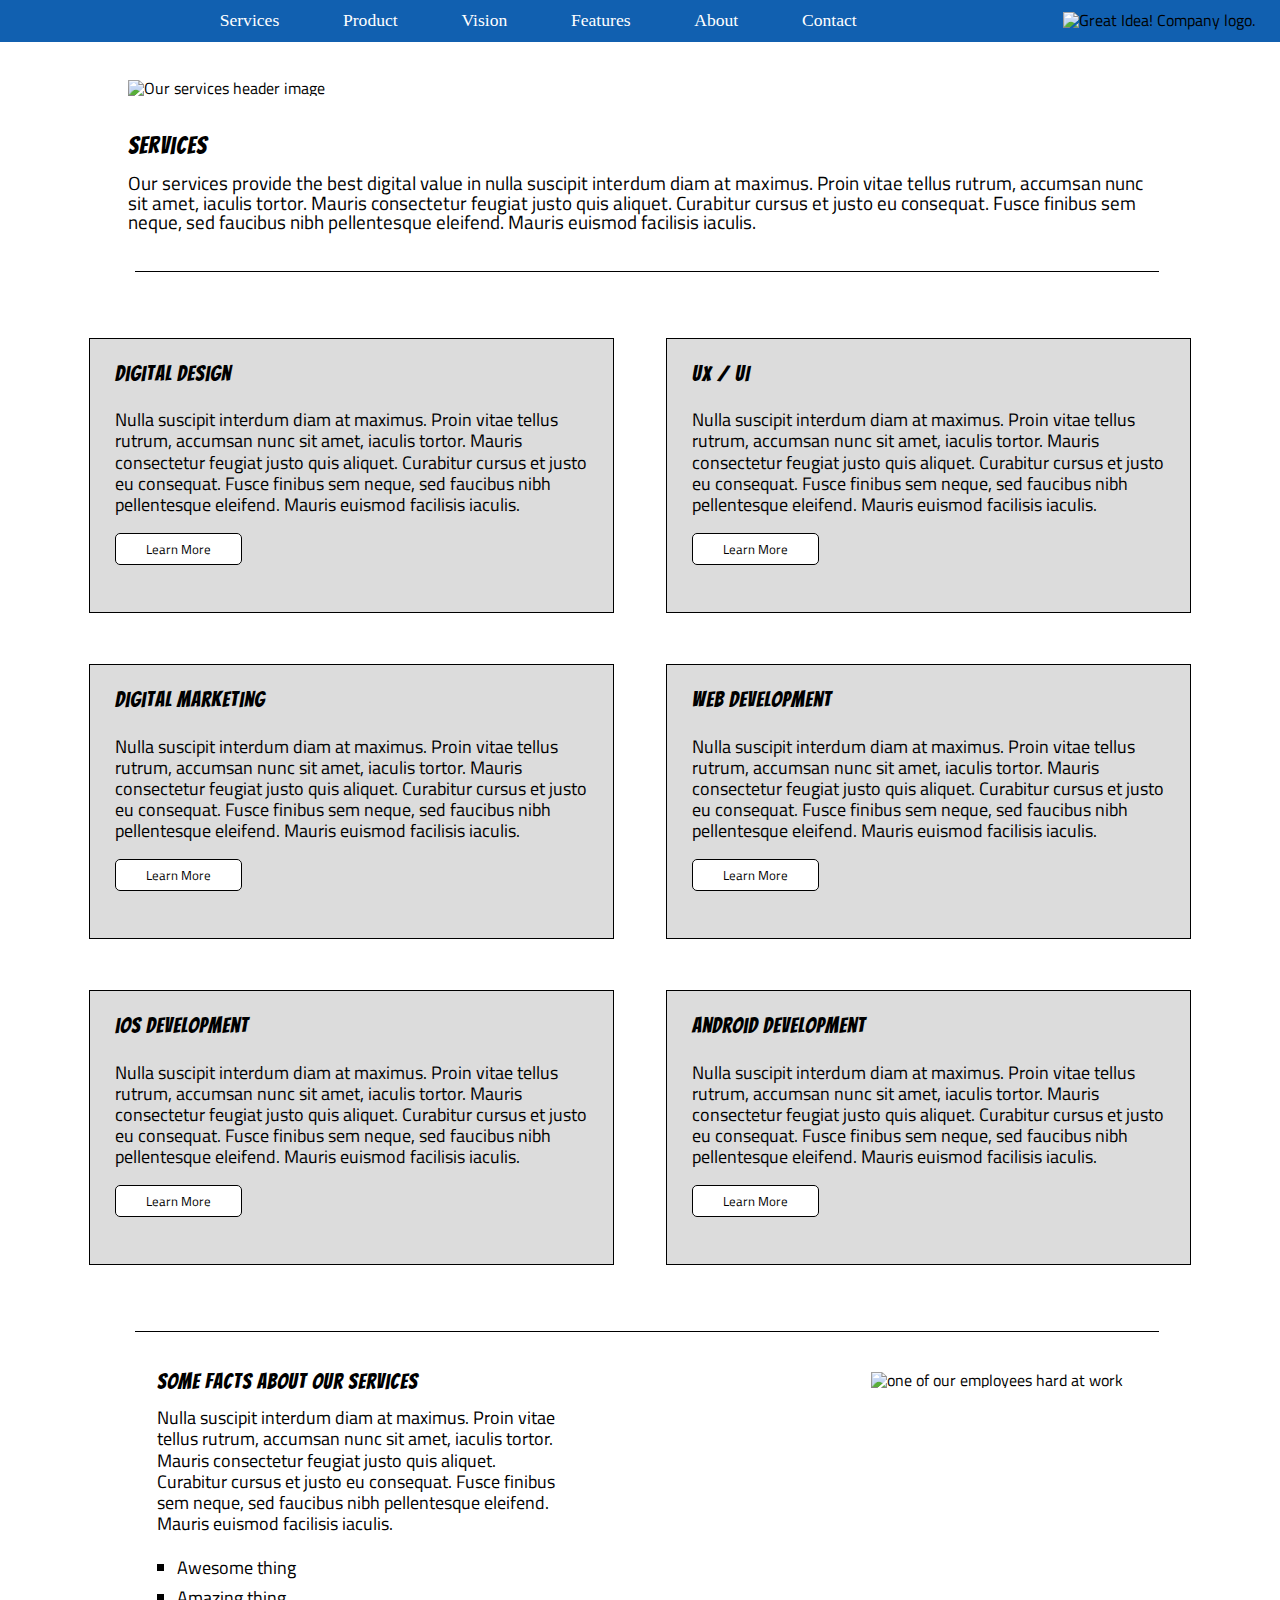
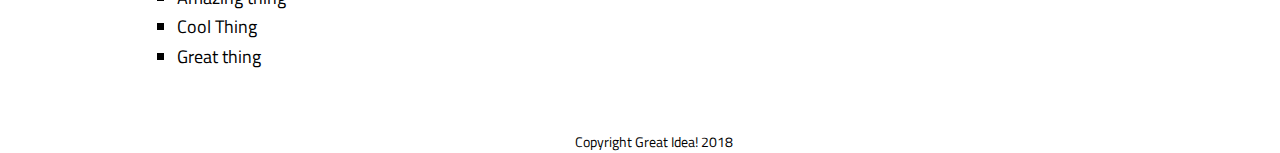
==== great-idea/services.html @ 5d661df6 "built the services page html and css" ====
<!doctype html>

<html lang="en">
<head>
  <meta charset="utf-8">

  <title>Great Idea!</title>

  <link href="https://fonts.googleapis.com/css?family=Bangers|Titillium+Web" rel="stylesheet">
  <link rel="stylesheet" href="css/index.css">

  <!--[if lt IE 9]>
    <script src="https://cdnjs.cloudflare.com/ajax/libs/html5shiv/3.7.3/html5shiv.js"></script>
  <![endif]-->
</head>

<body>

  <header>
    <nav>
      <a href="services.html">Services</a>
      <a href="#">Product</a>
      <a href="#">Vision</a>
      <a href="#">Features</a>
      <a href="#">About</a>
      <a href="#">Contact</a>
    </nav>
    <img class="logo" src="img/logo.png" alt="Great Idea! Company logo.">
  </header>

<div class="header-img">
<img class="services-header-img" src="img/services-header.jpg" alt="Our services header image">
</div>

<section class="services-heading">
  <h3>Services</h3>

  <p>Our services provide the best digital value in nulla suscipit interdum diam at maximus. Proin vitae tellus rutrum, accumsan nunc sit amet, iaculis tortor. Mauris consectetur feugiat justo quis aliquet. Curabitur cursus et justo eu consequat. Fusce finibus sem neque, sed faucibus nibh pellentesque eleifend. Mauris euismod facilisis iaculis.</p>
</section>  

<div class="line3"></div>

<section id="services-info">

  <div class="services-box">
    <h4>Digital Design</h4>

    <p>Nulla suscipit interdum diam at maximus. Proin vitae tellus rutrum, accumsan nunc sit amet, iaculis tortor. Mauris consectetur feugiat justo quis aliquet. Curabitur cursus et justo eu consequat. Fusce finibus sem neque, sed faucibus nibh pellentesque
    eleifend. Mauris euismod facilisis iaculis.</p>

    <a class="button2" href="#">Learn More</a>
    </div>

    <div class="services-box">
    <h4>UX / UI</h4>

    <p>Nulla suscipit interdum diam at maximus. Proin vitae tellus rutrum, accumsan nunc sit amet, iaculis tortor. Mauris consectetur feugiat justo quis aliquet. Curabitur cursus et justo eu consequat. Fusce finibus sem neque, sed faucibus nibh pellentesque
    eleifend. Mauris euismod facilisis iaculis.</p>

    <a class="button2" href="#">Learn More</a>
  </div>

  <div class="services-box">
    <h4>Digital Marketing</h4>

    <p>Nulla suscipit interdum diam at maximus. Proin vitae tellus rutrum, accumsan nunc sit amet, iaculis tortor. Mauris consectetur feugiat justo quis aliquet. Curabitur cursus et justo eu consequat. Fusce finibus sem neque, sed faucibus nibh pellentesque
    eleifend. Mauris euismod facilisis iaculis.</p>

    <a class="button2" href="#">Learn More</a>
  </div>

  <div class="services-box">
    <h4>Web Development</h4>

    <p>Nulla suscipit interdum diam at maximus. Proin vitae tellus rutrum, accumsan nunc sit amet, iaculis tortor. Mauris consectetur feugiat justo quis aliquet. Curabitur cursus et justo eu consequat. Fusce finibus sem neque, sed faucibus nibh pellentesque
    eleifend. Mauris euismod facilisis iaculis.</p>

    <a class="button2" href="#">Learn More</a>
  </div>

  <div class="services-box">
    <h4>iOS Development</h4>

    <p>Nulla suscipit interdum diam at maximus. Proin vitae tellus rutrum, accumsan nunc sit amet, iaculis tortor. Mauris consectetur feugiat justo quis aliquet. Curabitur cursus et justo eu consequat. Fusce finibus sem neque, sed faucibus nibh pellentesque
    eleifend. Mauris euismod facilisis iaculis.</p>

    <a class="button2" href="#">Learn More</a>
  </div>

  <div class="services-box">
    <h4>Android Development</h4>

    <p>Nulla suscipit interdum diam at maximus. Proin vitae tellus rutrum, accumsan nunc sit amet, iaculis tortor. Mauris consectetur feugiat justo quis aliquet. Curabitur cursus et justo eu consequat. Fusce finibus sem neque, sed faucibus nibh pellentesque
    eleifend. Mauris euismod facilisis iaculis.</p>

    <a class="button2" href="#">Learn More</a>
  </div>
</section>

<div class="line4"></div>

<section id="facts-section">
  <div class="some-facts">
    <h4>Some Facts About Our Services</h4>

    <p>Nulla suscipit interdum diam at maximus. Proin vitae tellus rutrum, accumsan nunc sit amet, iaculis tortor. Mauris consectetur feugiat justo quis aliquet. Curabitur cursus et justo eu consequat. Fusce finibus sem neque, sed faucibus nibh pellentesque
    eleifend. Mauris euismod facilisis iaculis.</p>

    <ul>
      <li>Awesome thing</li>
      <li>Amazing thing</li>
      <li>Cool Thing</li>
      <li>Great thing</li>
    </ul>
    
  </div>

  <div class="facts-img">
    <img class="services-info-img" src="img/services-info.png" alt="one of our employees hard at work">
  </div>
</section>

<footer>
  <p class="copyright">Copyright Great Idea! 2018</p>
</footer>

</body>

</html>
---- great-idea/css/index.css ----
/* http://meyerweb.com/eric/tools/css/reset/ 
   v2.0 | 20110126
   License: none (public domain)
*/

html, body, div, span, applet, object, iframe,
h1, h2, h3, h4, h5, h6, p, blockquote, pre,
a, abbr, acronym, address, big, cite, code,
del, dfn, em, img, ins, kbd, q, s, samp,
small, strike, strong, sub, sup, tt, var,
b, u, i, center,
dl, dt, dd, ol, ul, li,
fieldset, form, label, legend,
table, caption, tbody, tfoot, thead, tr, th, td,
article, aside, canvas, details, embed, 
figure, figcaption, footer, header, hgroup, 
menu, nav, output, ruby, section, summary,
time, mark, audio, video {
	margin: 0;
	padding: 0;
	border: 0;
	font-size: 100%;
	font: inherit;
	vertical-align: baseline;
}
/* HTML5 display-role reset for older browsers */
article, aside, details, figcaption, figure, 
footer, header, hgroup, menu, nav, section {
	display: block;
}
body {
	line-height: 1;
}
ol, ul {
	list-style: none;
}
blockquote, q {
	quotes: none;
}
blockquote:before, blockquote:after,
q:before, q:after {
	content: '';
	content: none;
}
table {
	border-collapse: collapse;
	border-spacing: 0;
}

/* Set every element's box-sizing to border-box */
* {
    box-sizing: border-box;
}

html, body {
    height: 100%;
    font-family: 'Titillium Web', sans-serif;
}

h1, h2, h3, h4, h5 {
    font-family: 'Bangers', cursive;
    letter-spacing: 1px;
    margin-bottom: 15px;
}

/***********************************************************************************************/

header {
	width: 100%;
	display: flex;
	padding: 12px;
	background-color: #1160B0;
	justify-content: space-between;
}
nav {
	display: flex;
	align-items: center;
	justify-content: flex-start;
	margin-left: 14%;
}
nav a {
	margin: 0 10%;
	text-decoration: none;
	color: white;
	font-family: 'Odibee Sans', cursive;
	font-size: 1.1rem;
}
.logo {
	margin: 0 1%;
}

/***********************************************************************************************/

.title-section {
	display: flex;
	/* max-width: 100%; */
	margin: 100px 0;
	justify-content: space-between;
	/* height: 70vh; */
}
.title-section .title {
	/* display: flex; */
	text-align: center;
	justify-content: center;
	margin-left: 20%;
}
.title h1 {
	font-size: 5.5rem;
	/* margin-bottom: 0; */
	
}
.title a {
	display: inline-block;
	margin-top: 15px;
}
.button {
	text-decoration: none;
	padding: 5px 40px;
	border: 1px solid black;
	color: black;
	font-size: 1.2rem;
	text-align: center;
}
.title-section .img1 {
	margin-right: 15%;
}

/***********************************************************************************************/

section .info1 {
	display: flex;
	width: 100%;
	text-align: center;
	margin: 40px 0 50px 0;
	justify-content: center;
}
section .info1 h4 {
	text-align: left;
	font-size: 1.1rem;
}
section .info1 p { 
	display: flex;
	max-width: 435px;
	text-align: left;
	font-size: 1rem;
}
.middle-img {
	display: block;
	margin: 0 auto;
}

section .info2 {
	display: flex;
	width: 100%;
	text-align: center;
	margin-top: 50px;
	justify-content: center;
}
section .info2 h4 {
	text-align: left;
	font-size: 1.1rem;
}
section .info2 p { 
	display: flex;
	max-width: 290px;
	text-align: left;
	font-size: 1rem;
}

/***********************************************************************************************/

footer {
	margin: 50px 0 0 225px;
}
footer h5 {
	margin-bottom: 20px;
}
footer .address3 {
	margin: 15px 0;
}
footer .copyright {
	
	font-size: .9rem;
	margin: 70px 0 40px 350px;
}

/***********************************************************************************************/

.line {
	margin: 100px 0 0 155px;
	width: 75%;
	border-bottom: 1px solid black;
}
.line2 {
	margin: 40px 0 0 155px;
	width: 75%;
	border-bottom: 1px solid black;
}

/*************************************************************************************************
SERVICES PAGE
*************************************************************************************************/
.header-img {
	display: flex;
	justify-content: center;
	margin: 3% 0;
}

.services-header-img {
	width: 80%;
}
.services-heading {
	margin-left: 10%;
}
.services-heading h3 {
	font-size: 1.5rem;
}
.services-heading p {
	/* width: 1125px; */
	width: 90%;
	font-size: 1.2rem;
}
/***********************************************************************************************/
.line3 {
	display: flex;
	justify-content: center;
	margin: 40px 0 40px 135px;
	width: 80%;
	border-bottom: 1px solid black;
}
.line4 {
	margin: 40px 0 40px 135px;
	width: 80%;
	border-bottom: 1px solid black;
}
/***********************************************************************************************/
#services-info {
	/* width: 1125px; */
	display: flex;
	flex-wrap: wrap;
	justify-content: center;
}
#services-info .services-box {
	width: 525px;
	height: 275px;
	border: 1px solid;
	background-color: gainsboro;
	margin: 2%;
}
#services-info .services-box h4 {
	padding: 25px 25px 0 25px;
	font-size: 1.3rem;
}
#services-info .services-box p {
	padding: 10px 25px 25px; 
	line-height: 1.2;
	font-size: 1.1rem;
}
#services-info .services-box a {
	border: 1px solid;
	text-decoration: none;
	color: black;
	background-color: white;
	border-radius: 5px;
	padding: 5px 30px;
	font-size: .8rem;
	margin-left: 25px;
}
#services-info .services-box .button {
	border: 1px solid;
}

/***********************************************************************************************/

#facts-section {
	display: flex;
	/* width: 1125px; */
	justify-content: space-around;
}
#facts-section .some-facts {
	width: 400px;
}
#facts-section .some-facts h4 {
	font-size: 1.3rem;
}
#facts-section .some-facts p {
	line-height: 1.2;
	font-size: 1.1rem;
}
#facts-section .some-facts ul {
	margin-top: 25px;
	list-style: square;
	margin-left: 5%;
}
#facts-section .some-facts li {
	font-size: 1.1rem;
	margin-top: 12px;
}
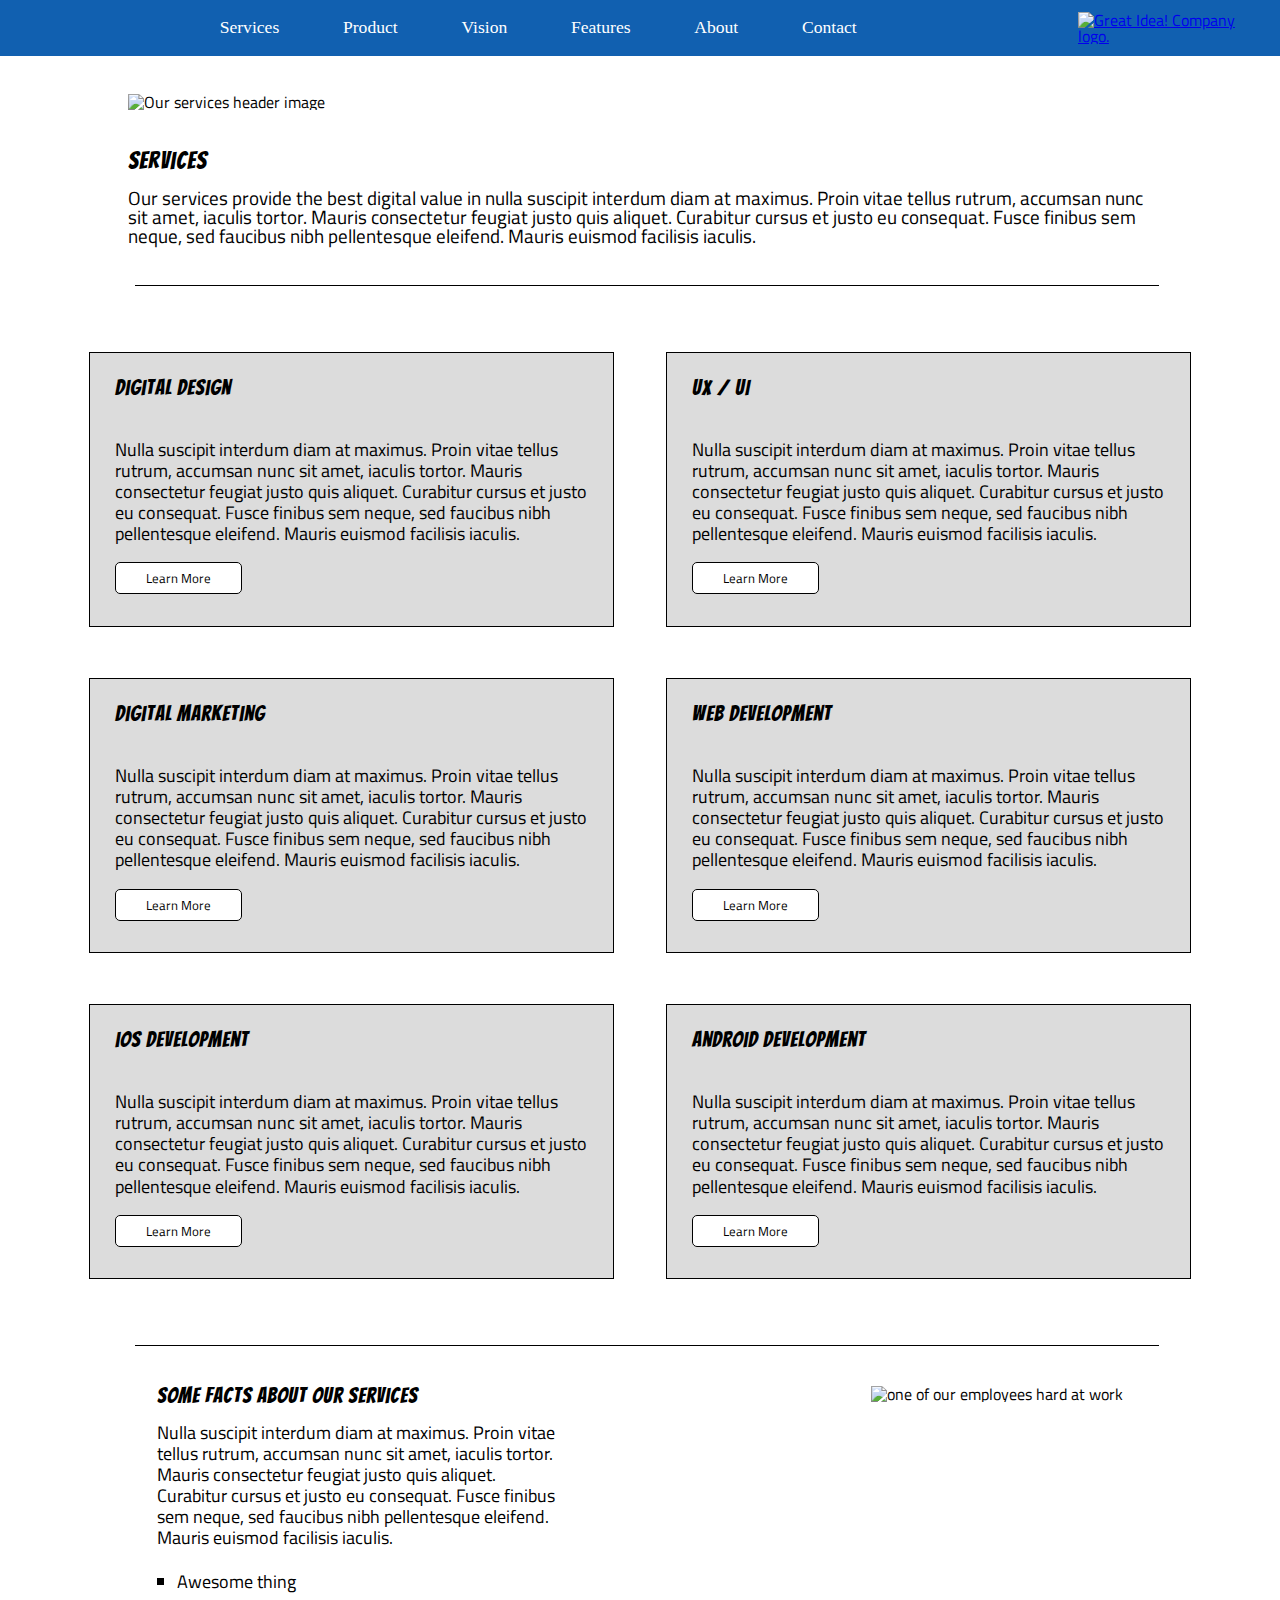
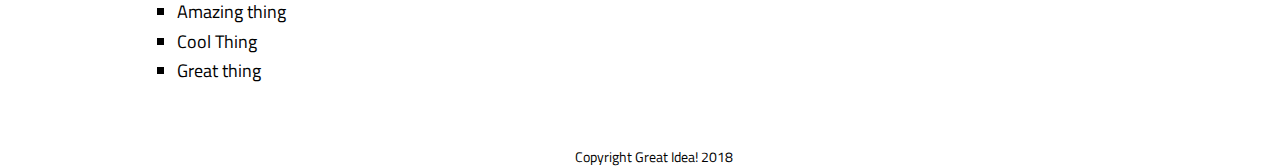
==== commit ccaade9b: "added and styled a contact page" ====
--- a/great-idea/services.html
+++ b/great-idea/services.html
@@ -23,9 +23,9 @@
       <a href="#">Vision</a>
       <a href="#">Features</a>
       <a href="#">About</a>
-      <a href="#">Contact</a>
+      <a href="contact.html">Contact</a>
     </nav>
-    <img class="logo" src="img/logo.png" alt="Great Idea! Company logo.">
+    <a href="index.html"><img class="logo" src="img/logo.png" alt="Great Idea! Company logo."></a>
   </header>
 
 <div class="header-img">
--- a/great-idea/css/index.css
+++ b/great-idea/css/index.css
@@ -252,7 +252,7 @@
 	font-size: 1.3rem;
 }
 #services-info .services-box p {
-	padding: 10px 25px 25px; 
+	padding: 25px 25px 25px; 
 	line-height: 1.2;
 	font-size: 1.1rem;
 }
@@ -297,5 +297,53 @@
 	margin-top: 12px;
 }
 
-
-
+/*************************************************************************************************
+Contact PAGE
+*************************************************************************************************/
+#contact-us {
+	width: 1000px;
+	margin: 5% auto;
+	/* background-color: red; */
+	padding: 10% 0;
+	border: 2px solid;
+	background-color: gainsboro;
+}
+#contact-us h1 {
+	display: flex;
+	justify-content: center;
+	font-size: 5rem;
+	/* font-family: 'Odibee Sans', cursive; */
+}
+#contact-us h6 {
+	font-size: 1.3rem;
+	font-weight: 600;
+}
+#contact-us p {
+	display: flex;
+	justify-content: center;
+	font-size: 1.5rem;
+	line-height: 1.4;
+}
+#contact-us .input-name {
+	margin: 50px 0 30px 130px;
+} 
+#contact-us .input-email {
+	margin: 50px 0 30px 130px;
+} 
+#contact-us .message {
+	margin: 50px 0 30px 130px;
+} 
+
+.input {
+	height: 50px;
+	font-size: 1rem;
+	margin-top: 2%;
+}
+.message1 {
+	margin-bottom: 2%;
+	
+}
+.textarea {
+	
+	font-size: 1.3rem;
+}